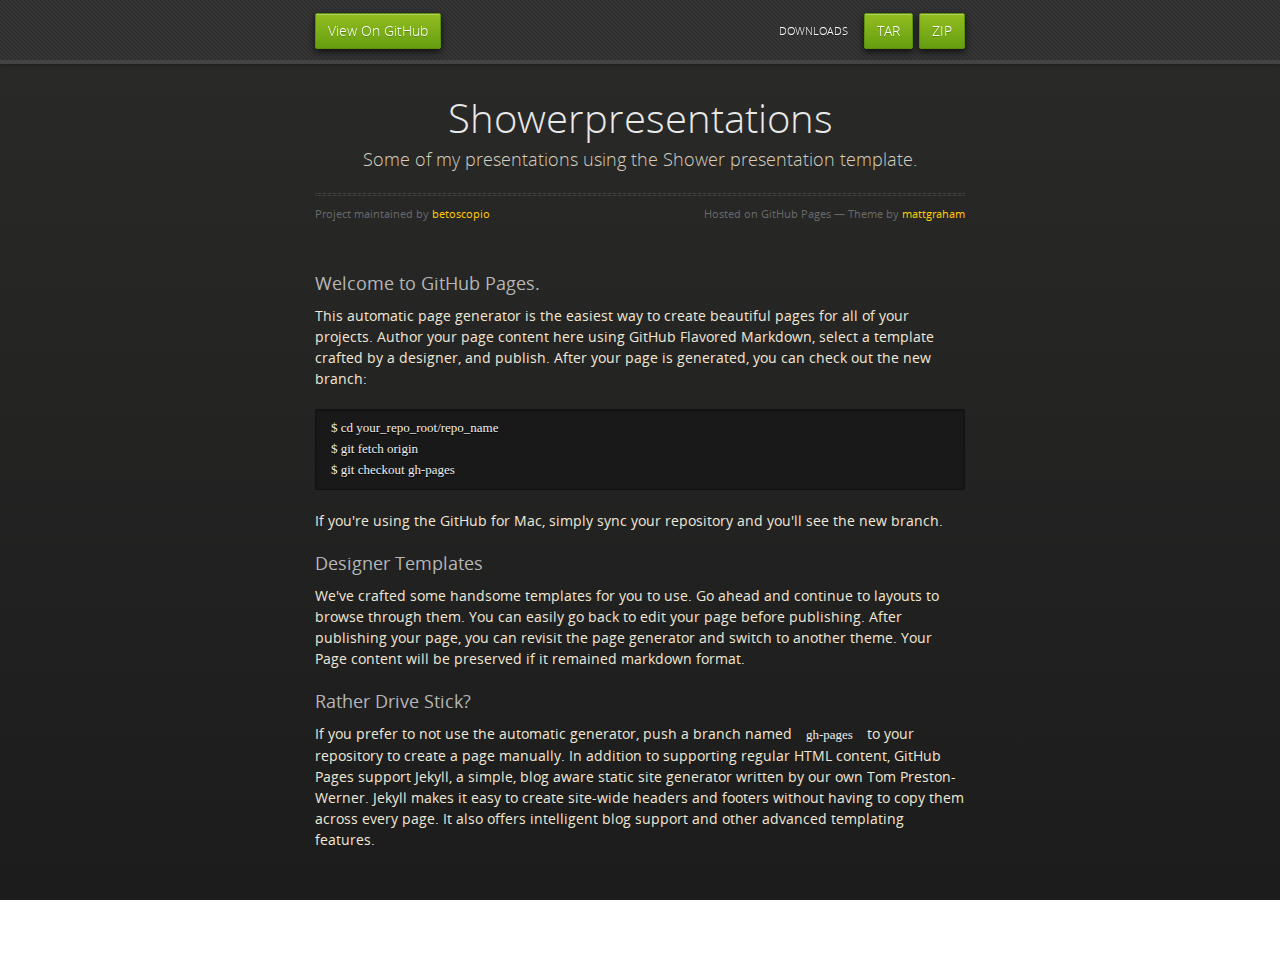
==== index.html @ fffc4761 "Create gh-pages branch via GitHub" ====
<!doctype html>
<html>
  <head>
    <meta charset="utf-8">
    <meta http-equiv="X-UA-Compatible" content="chrome=1">
    <title>Showerpresentations by betoscopio</title>
    <link rel="stylesheet" href="stylesheets/styles.css">
    <link rel="stylesheet" href="stylesheets/pygment_trac.css">
    <script src="https://ajax.googleapis.com/ajax/libs/jquery/1.7.1/jquery.min.js"></script>
    <script src="javascripts/respond.js"></script>
    <!--[if lt IE 9]>
      <script src="//html5shiv.googlecode.com/svn/trunk/html5.js"></script>
    <![endif]-->
    <!--[if lt IE 8]>
    <link rel="stylesheet" href="stylesheets/ie.css">
    <![endif]-->
    <meta name="viewport" content="width=device-width, initial-scale=1, user-scalable=no">

  </head>
  <body>
      <div id="header">
        <nav>
          <li class="fork"><a href="https://github.com/betoscopio/showerpresentations">View On GitHub</a></li>
          <li class="downloads"><a href="https://github.com/betoscopio/showerpresentations/zipball/master">ZIP</a></li>
          <li class="downloads"><a href="https://github.com/betoscopio/showerpresentations/tarball/master">TAR</a></li>
          <li class="title">DOWNLOADS</li>
        </nav>
      </div><!-- end header -->

    <div class="wrapper">

      <section>
        <div id="title">
          <h1>Showerpresentations</h1>
          <p>Some of my presentations using the Shower presentation template.</p>
          <hr>
          <span class="credits left">Project maintained by <a href="https://github.com/betoscopio">betoscopio</a></span>
          <span class="credits right">Hosted on GitHub Pages &mdash; Theme by <a href="http://twitter.com/#!/michigangraham">mattgraham</a></span>
        </div>

        <h3>Welcome to GitHub Pages.</h3>

<p>This automatic page generator is the easiest way to create beautiful pages for all of your projects. Author your page content here using GitHub Flavored Markdown, select a template crafted by a designer, and publish. After your page is generated, you can check out the new branch:</p>

<pre><code>$ cd your_repo_root/repo_name
$ git fetch origin
$ git checkout gh-pages
</code></pre>

<p>If you're using the GitHub for Mac, simply sync your repository and you'll see the new branch.</p>

<h3>Designer Templates</h3>

<p>We've crafted some handsome templates for you to use. Go ahead and continue to layouts to browse through them. You can easily go back to edit your page before publishing. After publishing your page, you can revisit the page generator and switch to another theme. Your Page content will be preserved if it remained markdown format.</p>

<h3>Rather Drive Stick?</h3>

<p>If you prefer to not use the automatic generator, push a branch named <code>gh-pages</code> to your repository to create a page manually. In addition to supporting regular HTML content, GitHub Pages support Jekyll, a simple, blog aware static site generator written by our own Tom Preston-Werner. Jekyll makes it easy to create site-wide headers and footers without having to copy them across every page. It also offers intelligent blog support and other advanced templating features.</p>
      </section>

    </div>
    <!--[if !IE]><script>fixScale(document);</script><![endif]-->
    
  </body>
</html>
---- stylesheets/styles.css ----
@font-face {
  font-family: 'OpenSansLight';
  src: url("../fonts/OpenSans-Light-webfont.eot");
  src: url("../fonts/OpenSans-Light-webfont.eot?#iefix") format("embedded-opentype"), url("../fonts/OpenSans-Light-webfont.woff") format("woff"), url("../fonts/OpenSans-Light-webfont.ttf") format("truetype"), url("../fonts/OpenSans-Light-webfont.svg#OpenSansLight") format("svg");
  font-weight: normal;
  font-style: normal;
}

@font-face {
  font-family: 'OpenSansLightItalic';
  src: url("../fonts/OpenSans-LightItalic-webfont.eot");
  src: url("../fonts/OpenSans-LightItalic-webfont.eot?#iefix") format("embedded-opentype"), url("../fonts/OpenSans-LightItalic-webfont.woff") format("woff"), url("../fonts/OpenSans-LightItalic-webfont.ttf") format("truetype"), url("../fonts/OpenSans-LightItalic-webfont.svg#OpenSansLightItalic") format("svg");
  font-weight: normal;
  font-style: normal;
}

@font-face {
  font-family: 'OpenSansRegular';
  src: url("../fonts/OpenSans-Regular-webfont.eot");
  src: url("../fonts/OpenSans-Regular-webfont.eot?#iefix") format("embedded-opentype"), url("../fonts/OpenSans-Regular-webfont.woff") format("woff"), url("../fonts/OpenSans-Regular-webfont.ttf") format("truetype"), url("../fonts/OpenSans-Regular-webfont.svg#OpenSansRegular") format("svg");
  font-weight: normal;
  font-style: normal;
  -webkit-font-smoothing: antialiased;
}

@font-face {
  font-family: 'OpenSansItalic';
  src: url("../fonts/OpenSans-Italic-webfont.eot");
  src: url("../fonts/OpenSans-Italic-webfont.eot?#iefix") format("embedded-opentype"), url("../fonts/OpenSans-Italic-webfont.woff") format("woff"), url("../fonts/OpenSans-Italic-webfont.ttf") format("truetype"), url("../fonts/OpenSans-Italic-webfont.svg#OpenSansItalic") format("svg");
  font-weight: normal;
  font-style: normal;
  -webkit-font-smoothing: antialiased;
}

@font-face {
  font-family: 'OpenSansSemibold';
  src: url("../fonts/OpenSans-Semibold-webfont.eot");
  src: url("../fonts/OpenSans-Semibold-webfont.eot?#iefix") format("embedded-opentype"), url("../fonts/OpenSans-Semibold-webfont.woff") format("woff"), url("../fonts/OpenSans-Semibold-webfont.ttf") format("truetype"), url("../fonts/OpenSans-Semibold-webfont.svg#OpenSansSemibold") format("svg");
  font-weight: normal;
  font-style: normal;
  -webkit-font-smoothing: antialiased;
}

@font-face {
  font-family: 'OpenSansSemiboldItalic';
  src: url("../fonts/OpenSans-SemiboldItalic-webfont.eot");
  src: url("../fonts/OpenSans-SemiboldItalic-webfont.eot?#iefix") format("embedded-opentype"), url("../fonts/OpenSans-SemiboldItalic-webfont.woff") format("woff"), url("../fonts/OpenSans-SemiboldItalic-webfont.ttf") format("truetype"), url("../fonts/OpenSans-SemiboldItalic-webfont.svg#OpenSansSemiboldItalic") format("svg");
  font-weight: normal;
  font-style: normal;
  -webkit-font-smoothing: antialiased;
}

@font-face {
  font-family: 'OpenSansBold';
  src: url("../fonts/OpenSans-Bold-webfont.eot");
  src: url("../fonts/OpenSans-Bold-webfont.eot?#iefix") format("embedded-opentype"), url("../fonts/OpenSans-Bold-webfont.woff") format("woff"), url("../fonts/OpenSans-Bold-webfont.ttf") format("truetype"), url("../fonts/OpenSans-Bold-webfont.svg#OpenSansBold") format("svg");
  font-weight: normal;
  font-style: normal;
  -webkit-font-smoothing: antialiased;
}

@font-face {
  font-family: 'OpenSansBoldItalic';
  src: url("../fonts/OpenSans-BoldItalic-webfont.eot");
  src: url("../fonts/OpenSans-BoldItalic-webfont.eot?#iefix") format("embedded-opentype"), url("../fonts/OpenSans-BoldItalic-webfont.woff") format("woff"), url("../fonts/OpenSans-BoldItalic-webfont.ttf") format("truetype"), url("../fonts/OpenSans-BoldItalic-webfont.svg#OpenSansBoldItalic") format("svg");
  font-weight: normal;
  font-style: normal;
  -webkit-font-smoothing: antialiased;
}

/* normalize.css 2012-02-07T12:37 UTC - http://github.com/necolas/normalize.css */
/* =============================================================================
   HTML5 display definitions
   ========================================================================== */
/*
 * Corrects block display not defined in IE6/7/8/9 & FF3
 */
article,
aside,
details,
figcaption,
figure,
footer,
header,
hgroup,
nav,
section,
summary {
  display: block;
}

/*
 * Corrects inline-block display not defined in IE6/7/8/9 & FF3
 */
audio,
canvas,
video {
  display: inline-block;
  *display: inline;
  *zoom: 1;
}

/*
 * Prevents modern browsers from displaying 'audio' without controls
 */
audio:not([controls]) {
  display: none;
}

/*
 * Addresses styling for 'hidden' attribute not present in IE7/8/9, FF3, S4
 * Known issue: no IE6 support
 */
[hidden] {
  display: none;
}

/* =============================================================================
   Base
   ========================================================================== */
/*
 * 1. Corrects text resizing oddly in IE6/7 when body font-size is set using em units
 *    http://clagnut.com/blog/348/#c790
 * 2. Prevents iOS text size adjust after orientation change, without disabling user zoom
 *    www.456bereastreet.com/archive/201012/controlling_text_size_in_safari_for_ios_without_disabling_user_zoom/
 */
html {
  font-size: 100%;
  /* 1 */
  -webkit-text-size-adjust: 100%;
  /* 2 */
  -ms-text-size-adjust: 100%;
  /* 2 */
}

/*
 * Addresses font-family inconsistency between 'textarea' and other form elements.
 */
html,
button,
input,
select,
textarea {
  font-family: sans-serif;
}

/*
 * Addresses margins handled incorrectly in IE6/7
 */
body {
  margin: 0;
}

/* =============================================================================
   Links
   ========================================================================== */
/*
 * Addresses outline displayed oddly in Chrome
 */
a:focus {
  outline: thin dotted;
}

/*
 * Improves readability when focused and also mouse hovered in all browsers
 * people.opera.com/patrickl/experiments/keyboard/test
 */
a:hover,
a:active {
  outline: 0;
}

/* =============================================================================
   Typography
   ========================================================================== */
/*
 * Addresses font sizes and margins set differently in IE6/7
 * Addresses font sizes within 'section' and 'article' in FF4+, Chrome, S5
 */
h1 {
  font-size: 2em;
  margin: 0.67em 0;
}

h2 {
  font-size: 1.5em;
  margin: 0.83em 0;
}

h3 {
  font-size: 1.17em;
  margin: 1em 0;
}

h4 {
  font-size: 1em;
  margin: 1.33em 0;
}

h5 {
  font-size: 0.83em;
  margin: 1.67em 0;
}

h6 {
  font-size: 0.75em;
  margin: 2.33em 0;
}

/*
 * Addresses styling not present in IE7/8/9, S5, Chrome
 */
abbr[title] {
  border-bottom: 1px dotted;
}

/*
 * Addresses style set to 'bolder' in FF3+, S4/5, Chrome
*/
b,
strong {
  font-weight: bold;
}

blockquote {
  margin: 1em 40px;
}

/*
 * Addresses styling not present in S5, Chrome
 */
dfn {
  font-style: italic;
}

/*
 * Addresses styling not present in IE6/7/8/9
 */
mark {
  background: #ff0;
  color: #000;
}

/*
 * Addresses margins set differently in IE6/7
 */
p,
pre {
  margin: 1em 0;
}

/*
 * Corrects font family set oddly in IE6, S4/5, Chrome
 * en.wikipedia.org/wiki/User:Davidgothberg/Test59
 */
pre,
code,
kbd,
samp {
  font-family: monospace, serif;
  _font-family: 'courier new', monospace;
  font-size: 1em;
}

/*
 * 1. Addresses CSS quotes not supported in IE6/7
 * 2. Addresses quote property not supported in S4
 */
/* 1 */
q {
  quotes: none;
}

/* 2 */
q:before,
q:after {
  content: '';
  content: none;
}

small {
  font-size: 75%;
}

/*
 * Prevents sub and sup affecting line-height in all browsers
 * gist.github.com/413930
 */
sub,
sup {
  font-size: 75%;
  line-height: 0;
  position: relative;
  vertical-align: baseline;
}

sup {
  top: -0.5em;
}

sub {
  bottom: -0.25em;
}

/* =============================================================================
   Lists
   ========================================================================== */
/*
 * Addresses margins set differently in IE6/7
 */
dl,
menu,
ol,
ul {
  margin: 1em 0;
}

dd {
  margin: 0 0 0 40px;
}

/*
 * Addresses paddings set differently in IE6/7
 */
menu,
ol,
ul {
  padding: 0 0 0 40px;
}

/*
 * Corrects list images handled incorrectly in IE7
 */
nav ul,
nav ol {
  list-style: none;
  list-style-image: none;
}

/* =============================================================================
   Embedded content
   ========================================================================== */
/*
 * 1. Removes border when inside 'a' element in IE6/7/8/9, FF3
 * 2. Improves image quality when scaled in IE7
 *    code.flickr.com/blog/2008/11/12/on-ui-quality-the-little-things-client-side-image-resizing/
 */
img {
  border: 0;
  /* 1 */
  -ms-interpolation-mode: bicubic;
  /* 2 */
}

/*
 * Corrects overflow displayed oddly in IE9
 */
svg:not(:root) {
  overflow: hidden;
}

/* =============================================================================
   Figures
   ========================================================================== */
/*
 * Addresses margin not present in IE6/7/8/9, S5, O11
 */
figure {
  margin: 0;
}

/* =============================================================================
   Forms
   ========================================================================== */
/*
 * Corrects margin displayed oddly in IE6/7
 */
form {
  margin: 0;
}

/*
 * Define consistent border, margin, and padding
 */
fieldset {
  border: 1px solid #c0c0c0;
  margin: 0 2px;
  padding: 0.35em 0.625em 0.75em;
}

/*
 * 1. Corrects color not being inherited in IE6/7/8/9
 * 2. Corrects text not wrapping in FF3 
 * 3. Corrects alignment displayed oddly in IE6/7
 */
legend {
  border: 0;
  /* 1 */
  padding: 0;
  white-space: normal;
  /* 2 */
  *margin-left: -7px;
  /* 3 */
}

/*
 * 1. Corrects font size not being inherited in all browsers
 * 2. Addresses margins set differently in IE6/7, FF3+, S5, Chrome
 * 3. Improves appearance and consistency in all browsers
 */
button,
input,
select,
textarea {
  font-size: 100%;
  /* 1 */
  margin: 0;
  /* 2 */
  vertical-align: baseline;
  /* 3 */
  *vertical-align: middle;
  /* 3 */
}

/*
 * Addresses FF3/4 setting line-height on 'input' using !important in the UA stylesheet
 */
button,
input {
  line-height: normal;
  /* 1 */
}

/*
 * 1. Improves usability and consistency of cursor style between image-type 'input' and others
 * 2. Corrects inability to style clickable 'input' types in iOS
 * 3. Removes inner spacing in IE7 without affecting normal text inputs
 *    Known issue: inner spacing remains in IE6
 */
button,
input[type="button"],
input[type="reset"],
input[type="submit"] {
  cursor: pointer;
  /* 1 */
  -webkit-appearance: button;
  /* 2 */
  *overflow: visible;
  /* 3 */
}

/*
 * Re-set default cursor for disabled elements
 */
button[disabled],
input[disabled] {
  cursor: default;
}

/*
 * 1. Addresses box sizing set to content-box in IE8/9
 * 2. Removes excess padding in IE8/9
 * 3. Removes excess padding in IE7
      Known issue: excess padding remains in IE6
 */
input[type="checkbox"],
input[type="radio"] {
  box-sizing: border-box;
  /* 1 */
  padding: 0;
  /* 2 */
  *height: 13px;
  /* 3 */
  *width: 13px;
  /* 3 */
}

/*
 * 1. Addresses appearance set to searchfield in S5, Chrome
 * 2. Addresses box-sizing set to border-box in S5, Chrome (include -moz to future-proof)
 */
input[type="search"] {
  -webkit-appearance: textfield;
  /* 1 */
  -moz-box-sizing: content-box;
  -webkit-box-sizing: content-box;
  /* 2 */
  box-sizing: content-box;
}

/*
 * Removes inner padding and search cancel button in S5, Chrome on OS X
 */
input[type="search"]::-webkit-search-decoration,
input[type="search"]::-webkit-search-cancel-button {
  -webkit-appearance: none;
}

/*
 * Removes inner padding and border in FF3+
 * www.sitepen.com/blog/2008/05/14/the-devils-in-the-details-fixing-dojos-toolbar-buttons/
 */
button::-moz-focus-inner,
input::-moz-focus-inner {
  border: 0;
  padding: 0;
}

/*
 * 1. Removes default vertical scrollbar in IE6/7/8/9
 * 2. Improves readability and alignment in all browsers
 */
textarea {
  overflow: auto;
  /* 1 */
  vertical-align: top;
  /* 2 */
}

/* =============================================================================
   Tables
   ========================================================================== */
/*
 * Remove most spacing between table cells
 */
table {
  border-collapse: collapse;
  border-spacing: 0;
}

body {
  padding: 0px 0 20px 0px;
  margin: 0px;
  font: 14px/1.5 "OpenSansRegular", "Helvetica Neue", Helvetica, Arial, sans-serif;
  color: #f0e7d5;
  font-weight: normal;
  background: #252525;
  background-attachment: fixed !important;
  background: -webkit-gradient(linear, 50% 0%, 50% 100%, color-stop(0%, #2a2a29), color-stop(100%, #1c1c1c));
  background: -webkit-linear-gradient(#2a2a29, #1c1c1c);
  background: -moz-linear-gradient(#2a2a29, #1c1c1c);
  background: -o-linear-gradient(#2a2a29, #1c1c1c);
  background: -ms-linear-gradient(#2a2a29, #1c1c1c);
  background: linear-gradient(#2a2a29, #1c1c1c);
}

h1, h2, h3, h4, h5, h6 {
  color: #e8e8e8;
  margin: 0 0 10px;
  font-family: 'OpenSansRegular', "Helvetica Neue", Helvetica, Arial, sans-serif;
  font-weight: normal;
}

p, ul, ol, table, pre, dl {
  margin: 0 0 20px;
}

h1, h2, h3 {
  line-height: 1.1;
}

h1 {
  font-size: 28px;
}

h2 {
  font-size: 24px;
}

h4, h5, h6 {
  color: #e8e8e8;
}

h3 {
  font-size: 18px;
  line-height: 24px;
  font-family: 'OpenSansRegular', "Helvetica Neue", Helvetica, Arial, sans-serif !important;
  font-weight: normal;
  color: #b6b6b6;
}

a {
  color: #ffcc00;
  font-weight: 400;
  text-decoration: none;
}
a:hover {
  color: #ffeb9b;
}

a small {
  font-size: 11px;
  color: #666;
  margin-top: -0.6em;
  display: block;
}

ul {
  list-style-image: url("../images/bullet.png");
}

strong {
  font-family: 'OpenSansBold', "Helvetica Neue", Helvetica, Arial, sans-serif !important;
  font-weight: normal;
}

.wrapper {
  max-width: 650px;
  margin: 0 auto;
  position: relative;
  padding: 0 20px;
}

section img {
  max-width: 100%;
}

blockquote {
  border-left: 3px solid #ffcc00;
  margin: 0;
  padding: 0 0 0 20px;
  font-style: italic;
}

code {
  font-family: "Lucida Sans", Monaco, Bitstream Vera Sans Mono, Lucida Console, Terminal;
  color: #efefef;
  font-size: 13px;
  margin: 0 4px;
  padding: 4px 6px;
  -moz-border-radius: 2px;
  -webkit-border-radius: 2px;
  -o-border-radius: 2px;
  -ms-border-radius: 2px;
  -khtml-border-radius: 2px;
  border-radius: 2px;
}

pre {
  padding: 8px 15px;
  background: #191919;
  -moz-border-radius: 2px;
  -webkit-border-radius: 2px;
  -o-border-radius: 2px;
  -ms-border-radius: 2px;
  -khtml-border-radius: 2px;
  border-radius: 2px;
  border: 1px solid #121212;
  -moz-box-shadow: inset 0 1px 3px rgba(0, 0, 0, 0.3);
  -webkit-box-shadow: inset 0 1px 3px rgba(0, 0, 0, 0.3);
  -o-box-shadow: inset 0 1px 3px rgba(0, 0, 0, 0.3);
  box-shadow: inset 0 1px 3px rgba(0, 0, 0, 0.3);
  overflow: auto;
  overflow-y: hidden;
}
pre code {
  color: #efefef;
  text-shadow: 0px 1px 0px #000;
  margin: 0;
  padding: 0;
}

table {
  width: 100%;
  border-collapse: collapse;
}

th {
  text-align: left;
  padding: 5px 10px;
  border-bottom: 1px solid #434343;
  color: #b6b6b6;
  font-family: 'OpenSansSemibold', "Helvetica Neue", Helvetica, Arial, sans-serif !important;
  font-weight: normal;
}

td {
  text-align: left;
  padding: 5px 10px;
  border-bottom: 1px solid #434343;
}

hr {
  border: 0;
  outline: none;
  height: 3px;
  background: transparent url("../images/hr.gif") center center repeat-x;
  margin: 0 0 20px;
}

dt {
  color: #F0E7D5;
  font-family: 'OpenSansSemibold', "Helvetica Neue", Helvetica, Arial, sans-serif !important;
  font-weight: normal;
}

#header {
  z-index: 100;
  left: 0;
  top: 0px;
  height: 60px;
  width: 100%;
  position: fixed;
  background: url(../images/nav-bg.gif) #353535;
  border-bottom: 4px solid #434343;
  -moz-box-shadow: 0px 1px 3px rgba(0, 0, 0, 0.25);
  -webkit-box-shadow: 0px 1px 3px rgba(0, 0, 0, 0.25);
  -o-box-shadow: 0px 1px 3px rgba(0, 0, 0, 0.25);
  box-shadow: 0px 1px 3px rgba(0, 0, 0, 0.25);
}
#header nav {
  max-width: 650px;
  margin: 0 auto;
  padding: 0 10px;
  background: blue;
  margin: 6px auto;
}
#header nav li {
  font-family: 'OpenSansLight', "Helvetica Neue", Helvetica, Arial, sans-serif;
  font-weight: normal;
  list-style: none;
  display: inline;
  color: white;
  line-height: 50px;
  text-shadow: 0px 1px 0px rgba(0, 0, 0, 0.2);
  font-size: 14px;
}
#header nav li a {
  color: white;
  border: 1px solid #5d910b;
  background: -webkit-gradient(linear, 50% 0%, 50% 100%, color-stop(0%, #93bd20), color-stop(100%, #659e10));
  background: -webkit-linear-gradient(#93bd20, #659e10);
  background: -moz-linear-gradient(#93bd20, #659e10);
  background: -o-linear-gradient(#93bd20, #659e10);
  background: -ms-linear-gradient(#93bd20, #659e10);
  background: linear-gradient(#93bd20, #659e10);
  -moz-border-radius: 2px;
  -webkit-border-radius: 2px;
  -o-border-radius: 2px;
  -ms-border-radius: 2px;
  -khtml-border-radius: 2px;
  border-radius: 2px;
  -moz-box-shadow: inset 0px 1px 0px rgba(255, 255, 255, 0.3), 0px 3px 7px rgba(0, 0, 0, 0.7);
  -webkit-box-shadow: inset 0px 1px 0px rgba(255, 255, 255, 0.3), 0px 3px 7px rgba(0, 0, 0, 0.7);
  -o-box-shadow: inset 0px 1px 0px rgba(255, 255, 255, 0.3), 0px 3px 7px rgba(0, 0, 0, 0.7);
  box-shadow: inset 0px 1px 0px rgba(255, 255, 255, 0.3), 0px 3px 7px rgba(0, 0, 0, 0.7);
  background-color: #93bd20;
  padding: 10px 12px;
  margin-top: 6px;
  line-height: 14px;
  font-size: 14px;
  display: inline-block;
  text-align: center;
}
#header nav li a:hover {
  background: -webkit-gradient(linear, 50% 0%, 50% 100%, color-stop(0%, #749619), color-stop(100%, #527f0e));
  background: -webkit-linear-gradient(#749619, #527f0e);
  background: -moz-linear-gradient(#749619, #527f0e);
  background: -o-linear-gradient(#749619, #527f0e);
  background: -ms-linear-gradient(#749619, #527f0e);
  background: linear-gradient(#749619, #527f0e);
  background-color: #659e10;
  border: 1px solid #527f0e;
  -moz-box-shadow: inset 0px 1px 1px rgba(0, 0, 0, 0.2), 0px 1px 0px rgba(0, 0, 0, 0);
  -webkit-box-shadow: inset 0px 1px 1px rgba(0, 0, 0, 0.2), 0px 1px 0px rgba(0, 0, 0, 0);
  -o-box-shadow: inset 0px 1px 1px rgba(0, 0, 0, 0.2), 0px 1px 0px rgba(0, 0, 0, 0);
  box-shadow: inset 0px 1px 1px rgba(0, 0, 0, 0.2), 0px 1px 0px rgba(0, 0, 0, 0);
}
#header nav li.fork {
  float: left;
  margin-left: 0px;
}
#header nav li.downloads {
  float: right;
  margin-left: 6px;
}
#header nav li.title {
  float: right;
  margin-right: 10px;
  font-size: 11px;
}

section {
  max-width: 650px;
  padding: 30px 0px 50px 0px;
  margin: 20px 0;
  margin-top: 70px;
}
section #title {
  border: 0;
  outline: none;
  margin: 0 0 50px 0;
  padding: 0 0 5px 0;
}
section #title h1 {
  font-family: 'OpenSansLight', "Helvetica Neue", Helvetica, Arial, sans-serif;
  font-weight: normal;
  font-size: 40px;
  text-align: center;
  line-height: 36px;
}
section #title p {
  color: #d7cfbe;
  font-family: 'OpenSansLight', "Helvetica Neue", Helvetica, Arial, sans-serif;
  font-weight: normal;
  font-size: 18px;
  text-align: center;
}
section #title .credits {
  font-size: 11px;
  font-family: 'OpenSansRegular', "Helvetica Neue", Helvetica, Arial, sans-serif;
  font-weight: normal;
  color: #696969;
  margin-top: -10px;
}
section #title .credits.left {
  float: left;
}
section #title .credits.right {
  float: right;
}

@media print, screen and (max-width: 720px) {
  #title .credits {
    display: block;
    width: 100%;
    line-height: 30px;
    text-align: center;
  }
  #title .credits .left {
    float: none;
    display: block;
  }
  #title .credits .right {
    float: none;
    display: block;
  }
}
@media print, screen and (max-width: 480px) {
  #header {
    margin-top: -20px;
  }

  section {
    margin-top: 40px;
  }

  nav {
    display: none;
  }
}
---- stylesheets/pygment_trac.css ----
.highlight .hll { background-color: #404040 }
.highlight  { color: #d0d0d0 }
.highlight .c { color: #999999; font-style: italic } /* Comment */
.highlight .err { color: #a61717; background-color: #e3d2d2 } /* Error */
.highlight .g { color: #d0d0d0 } /* Generic */
.highlight .k { color: #6ab825; font-weight: normal } /* Keyword */
.highlight .l { color: #d0d0d0 } /* Literal */
.highlight .n { color: #d0d0d0 } /* Name */
.highlight .o { color: #d0d0d0 } /* Operator */
.highlight .x { color: #d0d0d0 } /* Other */
.highlight .p { color: #d0d0d0 } /* Punctuation */
.highlight .cm { color: #999999; font-style: italic } /* Comment.Multiline */
.highlight .cp { color: #cd2828; font-weight: normal } /* Comment.Preproc */
.highlight .c1 { color: #999999; font-style: italic } /* Comment.Single */
.highlight .cs { color: #e50808; font-weight: normal; background-color: #520000 } /* Comment.Special */
.highlight .gd { color: #d22323 } /* Generic.Deleted */
.highlight .ge { color: #d0d0d0; font-style: italic } /* Generic.Emph */
.highlight .gr { color: #d22323 } /* Generic.Error */
.highlight .gh { color: #ffffff; font-weight: normal } /* Generic.Heading */
.highlight .gi { color: #589819 } /* Generic.Inserted */
.highlight .go { color: #cccccc } /* Generic.Output */
.highlight .gp { color: #aaaaaa } /* Generic.Prompt */
.highlight .gs { color: #d0d0d0; font-weight: normal } /* Generic.Strong */
.highlight .gu { color: #ffffff; text-decoration: underline } /* Generic.Subheading */
.highlight .gt { color: #d22323 } /* Generic.Traceback */
.highlight .kc { color: #6ab825; font-weight: normal } /* Keyword.Constant */
.highlight .kd { color: #6ab825; font-weight: normal } /* Keyword.Declaration */
.highlight .kn { color: #6ab825; font-weight: normal } /* Keyword.Namespace */
.highlight .kp { color: #6ab825 } /* Keyword.Pseudo */
.highlight .kr { color: #6ab825; font-weight: normal } /* Keyword.Reserved */
.highlight .kt { color: #6ab825; font-weight: normal } /* Keyword.Type */
.highlight .ld { color: #d0d0d0 } /* Literal.Date */
.highlight .m { color: #3677a9 } /* Literal.Number */
.highlight .s { color: #9dd5f1 } /* Literal.String */
.highlight .na { color: #bbbbbb } /* Name.Attribute */
.highlight .nb { color: #24909d } /* Name.Builtin */
.highlight .nc { color: #447fcf; text-decoration: underline } /* Name.Class */
.highlight .no { color: #40ffff } /* Name.Constant */
.highlight .nd { color: #ffa500 } /* Name.Decorator */
.highlight .ni { color: #d0d0d0 } /* Name.Entity */
.highlight .ne { color: #bbbbbb } /* Name.Exception */
.highlight .nf { color: #447fcf } /* Name.Function */
.highlight .nl { color: #d0d0d0 } /* Name.Label */
.highlight .nn { color: #447fcf; text-decoration: underline } /* Name.Namespace */
.highlight .nx { color: #d0d0d0 } /* Name.Other */
.highlight .py { color: #d0d0d0 } /* Name.Property */
.highlight .nt { color: #6ab825;} /* Name.Tag */
.highlight .nv { color: #40ffff } /* Name.Variable */
.highlight .ow { color: #6ab825; font-weight: normal } /* Operator.Word */
.highlight .w { color: #666666 } /* Text.Whitespace */
.highlight .mf { color: #3677a9 } /* Literal.Number.Float */
.highlight .mh { color: #3677a9 } /* Literal.Number.Hex */
.highlight .mi { color: #3677a9 } /* Literal.Number.Integer */
.highlight .mo { color: #3677a9 } /* Literal.Number.Oct */
.highlight .sb { color: #9dd5f1 } /* Literal.String.Backtick */
.highlight .sc { color: #9dd5f1 } /* Literal.String.Char */
.highlight .sd { color: #9dd5f1 } /* Literal.String.Doc */
.highlight .s2 { color: #9dd5f1 } /* Literal.String.Double */
.highlight .se { color: #9dd5f1 } /* Literal.String.Escape */
.highlight .sh { color: #9dd5f1 } /* Literal.String.Heredoc */
.highlight .si { color: #9dd5f1 } /* Literal.String.Interpol */
.highlight .sx { color: #ffa500 } /* Literal.String.Other */
.highlight .sr { color: #9dd5f1 } /* Literal.String.Regex */
.highlight .s1 { color: #9dd5f1 } /* Literal.String.Single */
.highlight .ss { color: #9dd5f1 } /* Literal.String.Symbol */
.highlight .bp { color: #24909d } /* Name.Builtin.Pseudo */
.highlight .vc { color: #40ffff } /* Name.Variable.Class */
.highlight .vg { color: #40ffff } /* Name.Variable.Global */
.highlight .vi { color: #40ffff } /* Name.Variable.Instance */
.highlight .il { color: #3677a9 } /* Literal.Number.Integer.Long */
---- stylesheets/ie.css ----
nav {
  display: none;
}
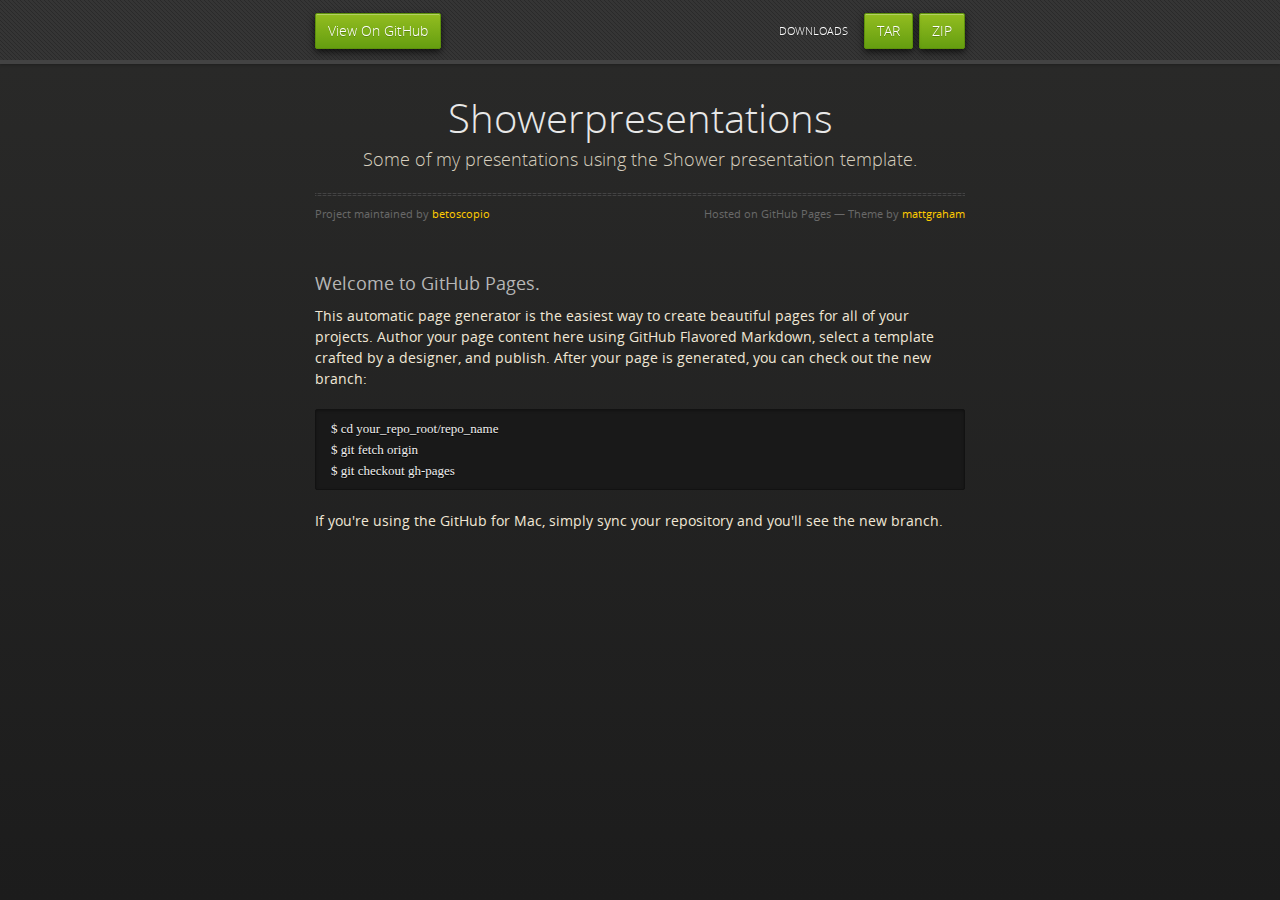
==== commit bdd31489: "updated pages" ====
--- a/index.html
+++ b/index.html
@@ -49,17 +49,7 @@
 
 <p>If you're using the GitHub for Mac, simply sync your repository and you'll see the new branch.</p>
 
-<h3>Designer Templates</h3>
 
-<p>We've crafted some handsome templates for you to use. Go ahead and continue to layouts to browse through them. You can easily go back to edit your page before publishing. After publishing your page, you can revisit the page generator and switch to another theme. Your Page content will be preserved if it remained markdown format.</p>
-
-<h3>Rather Drive Stick?</h3>
-
-<p>If you prefer to not use the automatic generator, push a branch named <code>gh-pages</code> to your repository to create a page manually. In addition to supporting regular HTML content, GitHub Pages support Jekyll, a simple, blog aware static site generator written by our own Tom Preston-Werner. Jekyll makes it easy to create site-wide headers and footers without having to copy them across every page. It also offers intelligent blog support and other advanced templating features.</p>
-      </section>
-
-    </div>
-    <!--[if !IE]><script>fixScale(document);</script><![endif]-->
     
   </body>
 </html>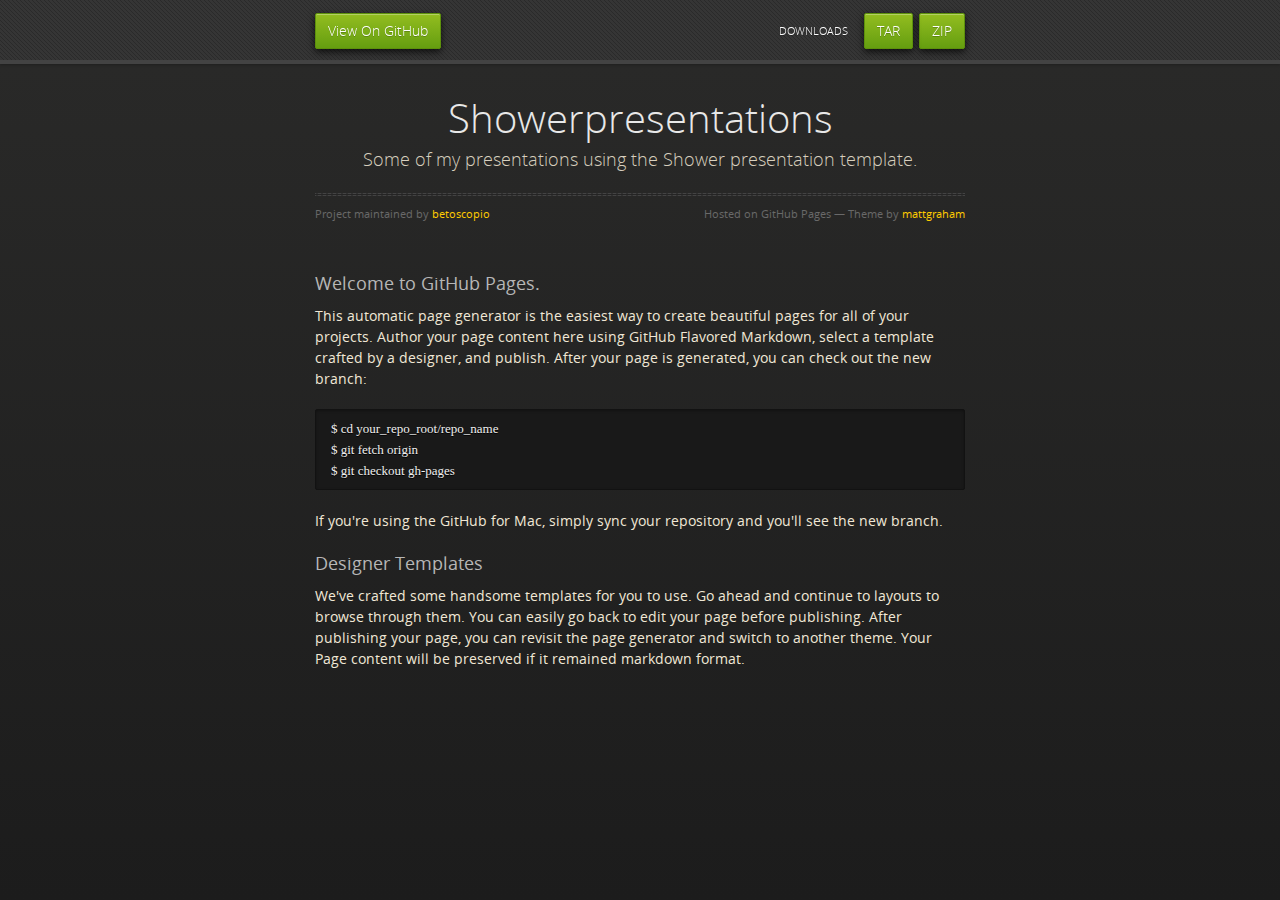
==== commit 79401c5f: "Updated index.html" ====
--- a/index.html
+++ b/index.html
@@ -49,7 +49,14 @@
 
 <p>If you're using the GitHub for Mac, simply sync your repository and you'll see the new branch.</p>
 
+<h3>Designer Templates</h3>
 
+<p>We've crafted some handsome templates for you to use. Go ahead and continue to layouts to browse through them. You can easily go back to edit your page before publishing. After publishing your page, you can revisit the page generator and switch to another theme. Your Page content will be preserved if it remained markdown format.</p>
+
+      </section>
+
+    </div>
+    <!--[if !IE]><script>fixScale(document);</script><![endif]-->
     
   </body>
 </html>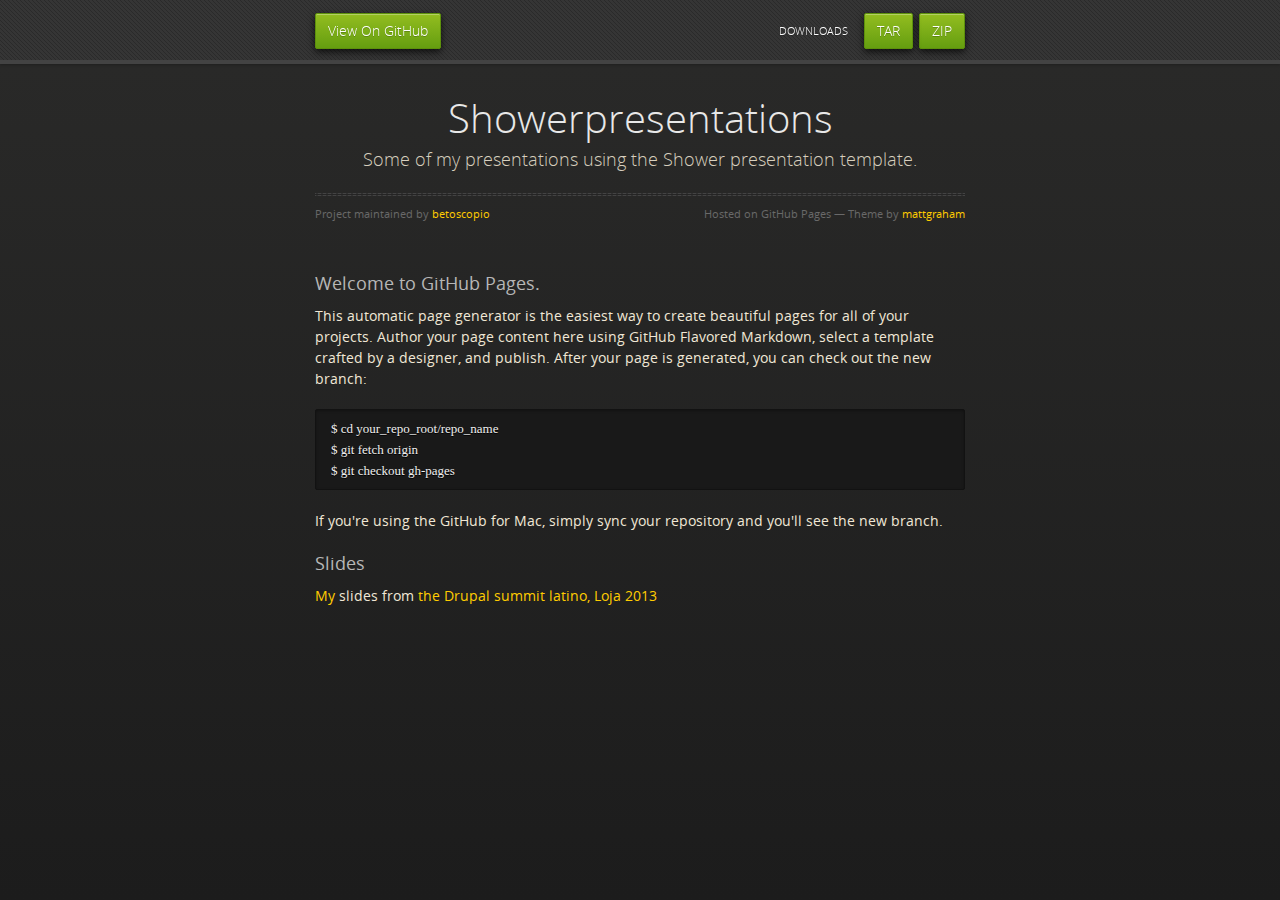
==== commit e47656ea: "updated pages,addded slides" ====
--- a/index.html
+++ b/index.html
@@ -49,14 +49,8 @@
 
 <p>If you're using the GitHub for Mac, simply sync your repository and you'll see the new branch.</p>
 
-<h3>Designer Templates</h3>
-
-<p>We've crafted some handsome templates for you to use. Go ahead and continue to layouts to browse through them. You can easily go back to edit your page before publishing. After publishing your page, you can revisit the page generator and switch to another theme. Your Page content will be preserved if it remained markdown format.</p>
-
-      </section>
-
-    </div>
-    <!--[if !IE]><script>fixScale(document);</script><![endif]-->
+<h3>Slides</h3>
+<p><a href="slides/mejor-php.html">My</a> slides from <a href="http://loja2013.dlatino.org/">the Drupal summit latino, Loja 2013</a></p>
     
   </body>
 </html>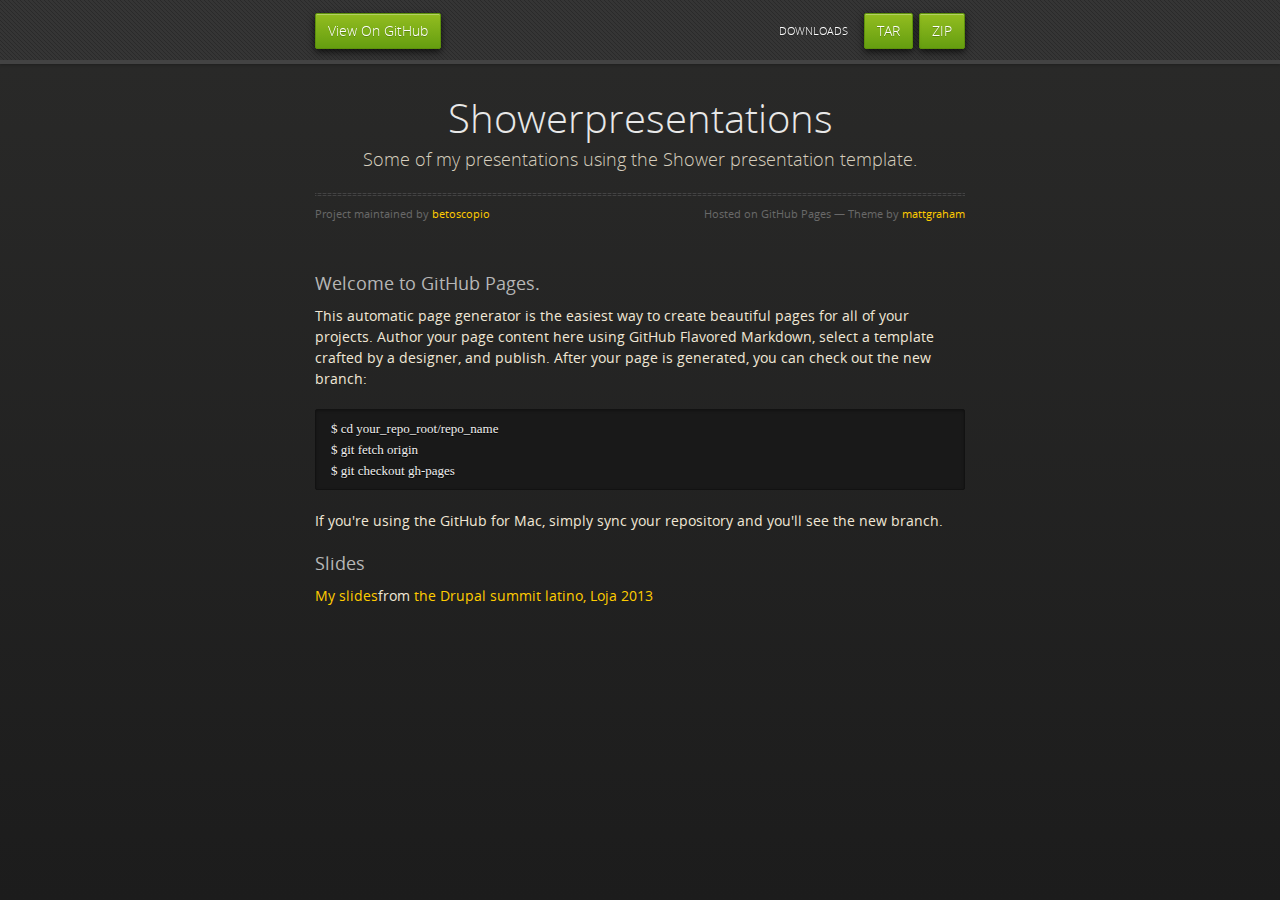
==== commit 3e8d80bd: "added files" ====
--- a/index.html
+++ b/index.html
@@ -49,8 +49,14 @@
 
 <p>If you're using the GitHub for Mac, simply sync your repository and you'll see the new branch.</p>
 
+
 <h3>Slides</h3>
-<p><a href="slides/mejor-php.html">My</a> slides from <a href="http://loja2013.dlatino.org/">the Drupal summit latino, Loja 2013</a></p>
+<p><a href="slides/mejor-php.html">My slides</a>from <a href="http://loja2013.dlatino.org/">the Drupal summit latino, Loja 2013</a></p>
+
+      </section>
+
+    </div>
+    <!--[if !IE]><script>fixScale(document);</script><![endif]-->
     
   </body>
 </html>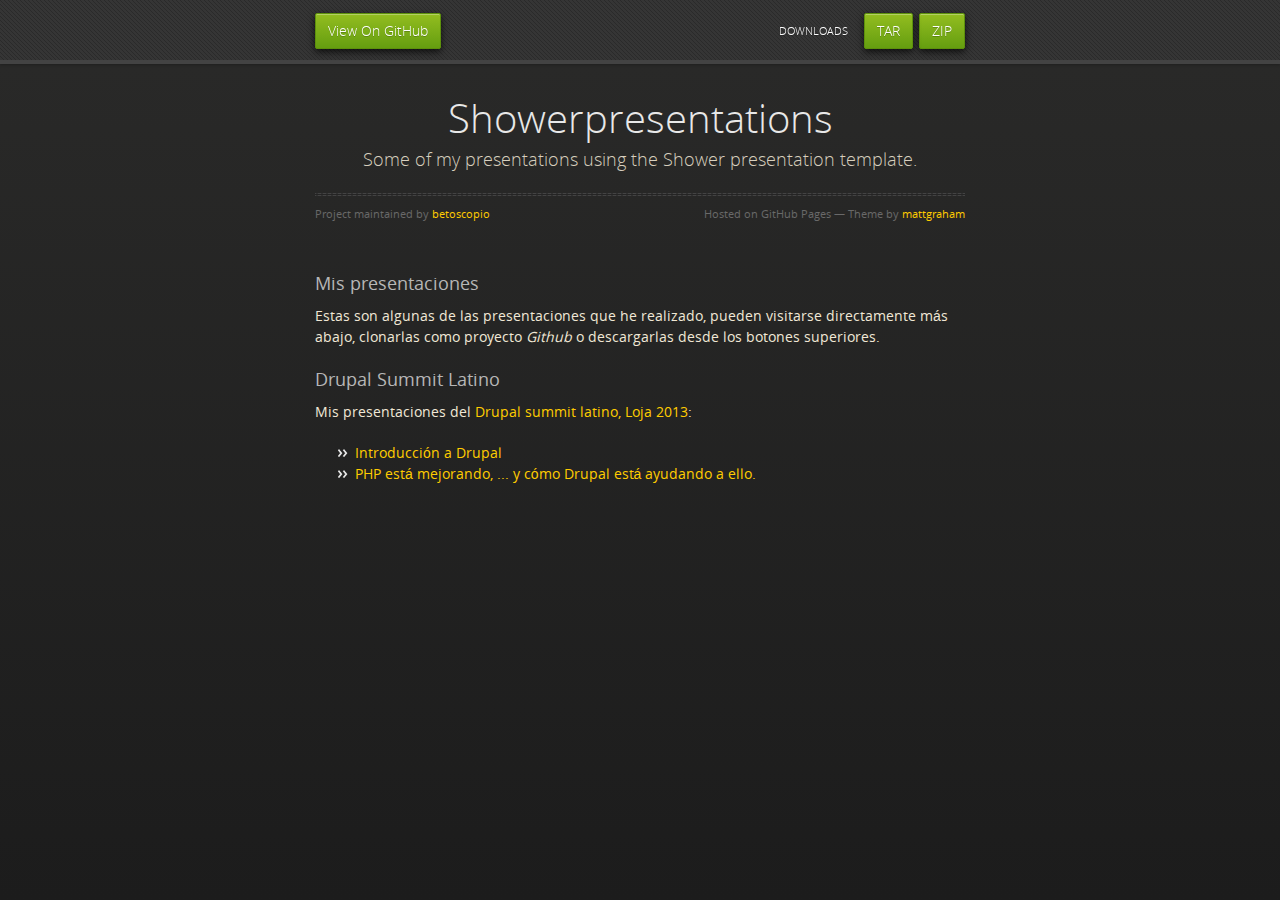
==== commit abe005c8: "Updated text for 'pages'." ====
--- a/index.html
+++ b/index.html
@@ -38,22 +38,16 @@
           <span class="credits right">Hosted on GitHub Pages &mdash; Theme by <a href="http://twitter.com/#!/michigangraham">mattgraham</a></span>
         </div>
 
-        <h3>Welcome to GitHub Pages.</h3>
+        <h3>Mis presentaciones</h3>
 
-<p>This automatic page generator is the easiest way to create beautiful pages for all of your projects. Author your page content here using GitHub Flavored Markdown, select a template crafted by a designer, and publish. After your page is generated, you can check out the new branch:</p>
+<p>Estas son algunas de las presentaciones que he realizado, pueden visitarse directamente más abajo, clonarlas como proyecto <em>Github</em> o descargarlas desde los botones superiores.</p>
 
-<pre><code>$ cd your_repo_root/repo_name
-$ git fetch origin
-$ git checkout gh-pages
-</code></pre>
-
-<p>If you're using the GitHub for Mac, simply sync your repository and you'll see the new branch.</p>
-
-
-<h3>Slides</h3>
-<p><a href="slides/mejor-php.html">My slides</a>from <a href="http://loja2013.dlatino.org/">the Drupal summit latino, Loja 2013</a></p>
-
-      </section>
+<h3>Drupal Summit Latino</h3>
+<p>Mis presentaciones del <a href="http://loja2013.dlatino.org/">Drupal summit latino, Loja 2013</a>:</p>
+<ul>
+  <li><a href="slides/drupalintro.html">Introducción a Drupal</a></li>
+  <li><a href="slides/mejor-php.html">PHP está mejorando, ... y cómo Drupal está ayudando a ello.</a></li>
+</ul>
 
     </div>
     <!--[if !IE]><script>fixScale(document);</script><![endif]-->
